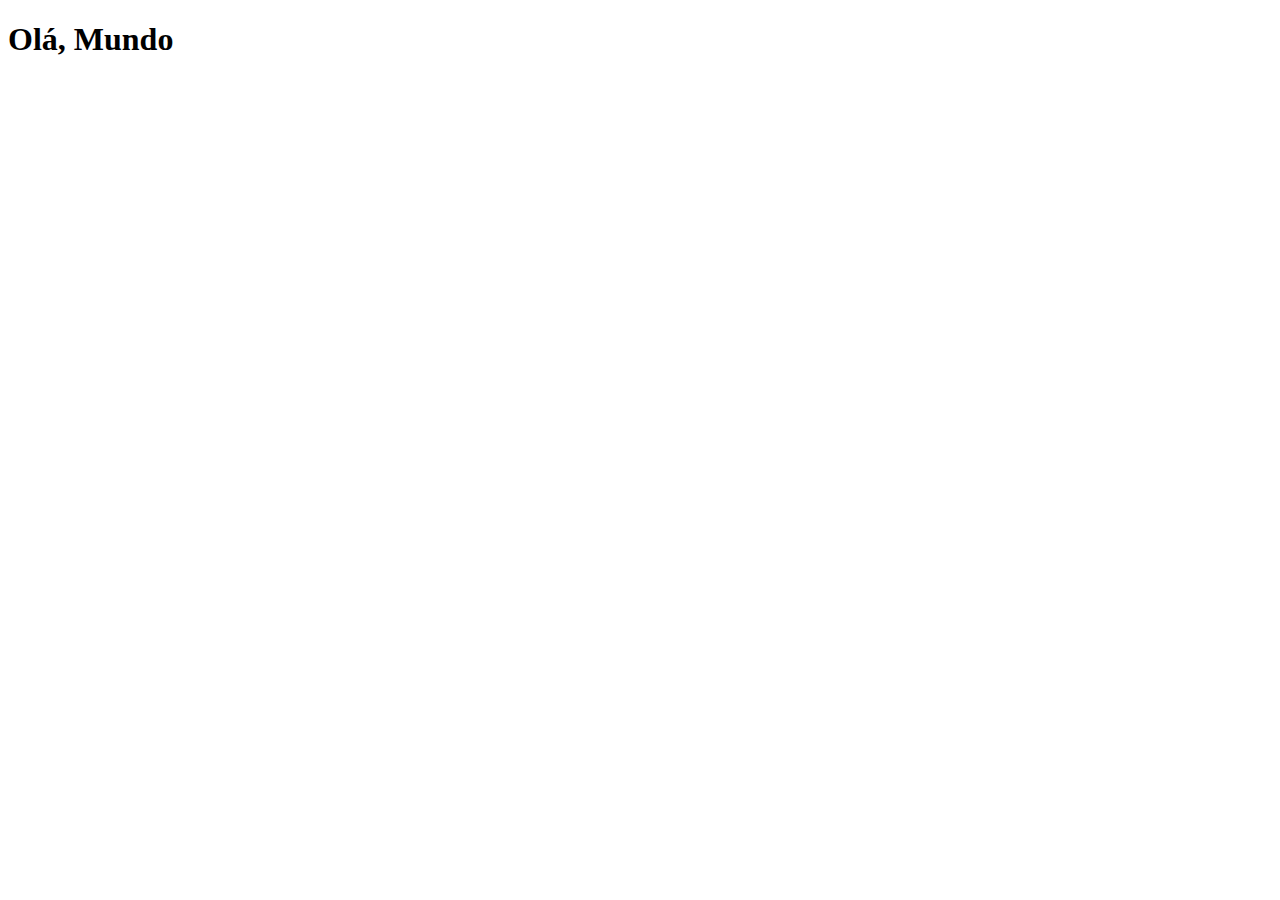
==== index.html @ 4101e3bf "Criei a página principal" ====
<!DOCTYPE html>
<html lang="pt-br">
<head>
    <meta charset="UTF-8">
    <meta name="viewport" content="width=device-width, initial-scale=1.0">
    <link rel="shortcut icon" href="favicon.ico" type="image/x-icon">
    <title>Projetos Rede Sociais</title>
</head>
<body>
    <h1>Olá, Mundo</h1>
</body>
</html>
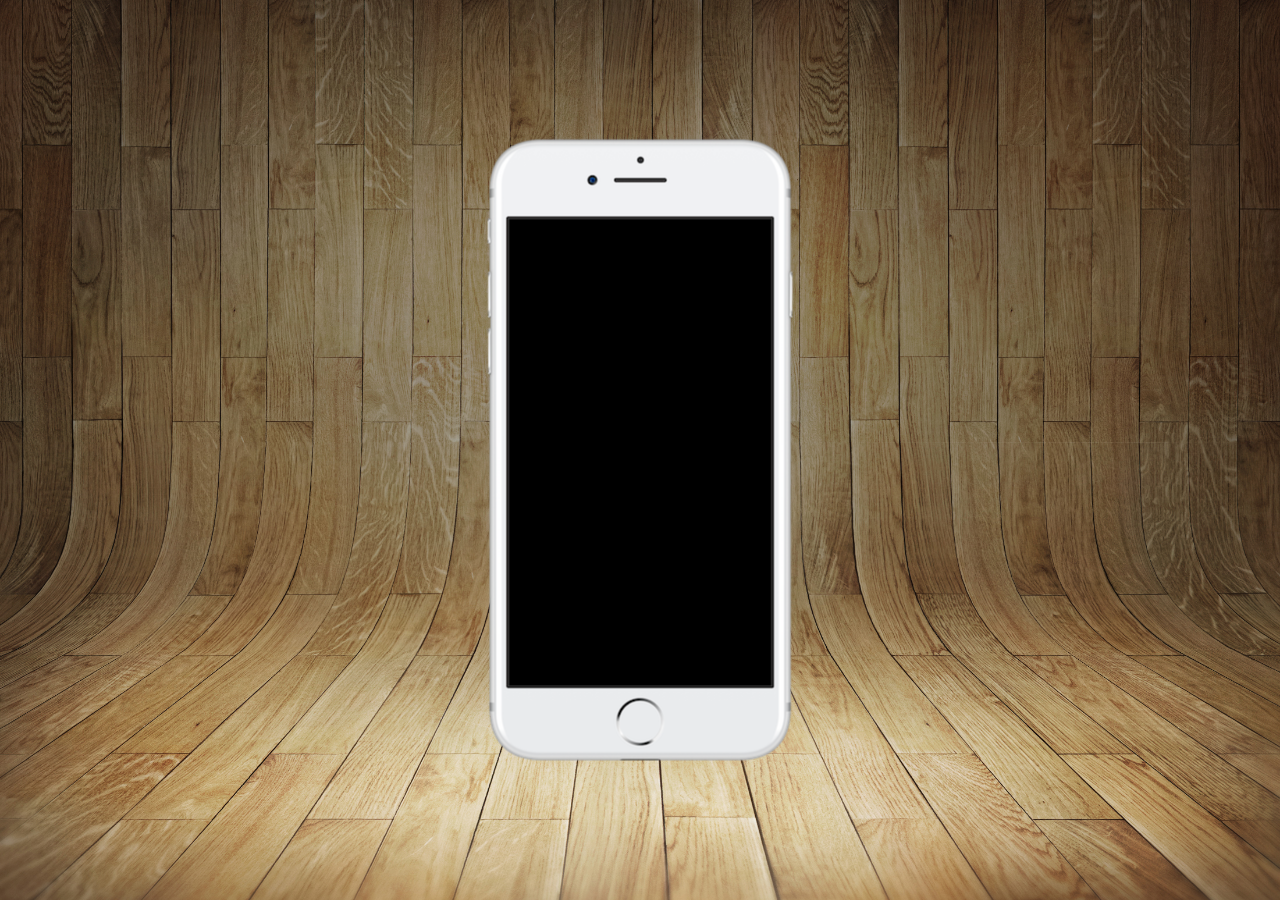
==== commit 030f636d: "estilos adicionado..." ====
--- a/index.html
+++ b/index.html
@@ -4,9 +4,17 @@
     <meta charset="UTF-8">
     <meta name="viewport" content="width=device-width, initial-scale=1.0">
     <link rel="shortcut icon" href="favicon.ico" type="image/x-icon">
+    <link rel="stylesheet" href="estilos/style.css">
     <title>Projetos Rede Sociais</title>
 </head>
 <body>
-    <h1>Olá, Mundo</h1>
+   <main>
+    <section id="telefone">
+
+    </section>
+    <section id="redes-socias">
+
+    </section>
+   </main>
 </body>
 </html>--- a/estilos/style.css
+++ b/estilos/style.css
@@ -0,0 +1,30 @@
+@charset "UTF-8";
+*{
+    margin: 0px; padding: 0px;
+    font-family: Arial, Helvetica, sans-serif;
+}
+html, body {
+    height: 100vh;
+    width: 100vw;
+    background-color: black;
+}
+body {
+    background: url(../imagens/fundo-madeira.jpg) no-repeat top center;
+    background-size: cover;
+    background-attachment: fixed;
+}
+main {
+    height: 100vh;
+    position: relative;
+}
+section#telefone {
+    position: absolute;
+    top: 50%;
+    left: 50%;
+    transform: translate(-50%, -50%);
+    height: 627px;
+    width: 311px;
+    
+    background: url(../imagens/frame-iphone.png) no-repeat;
+    
+}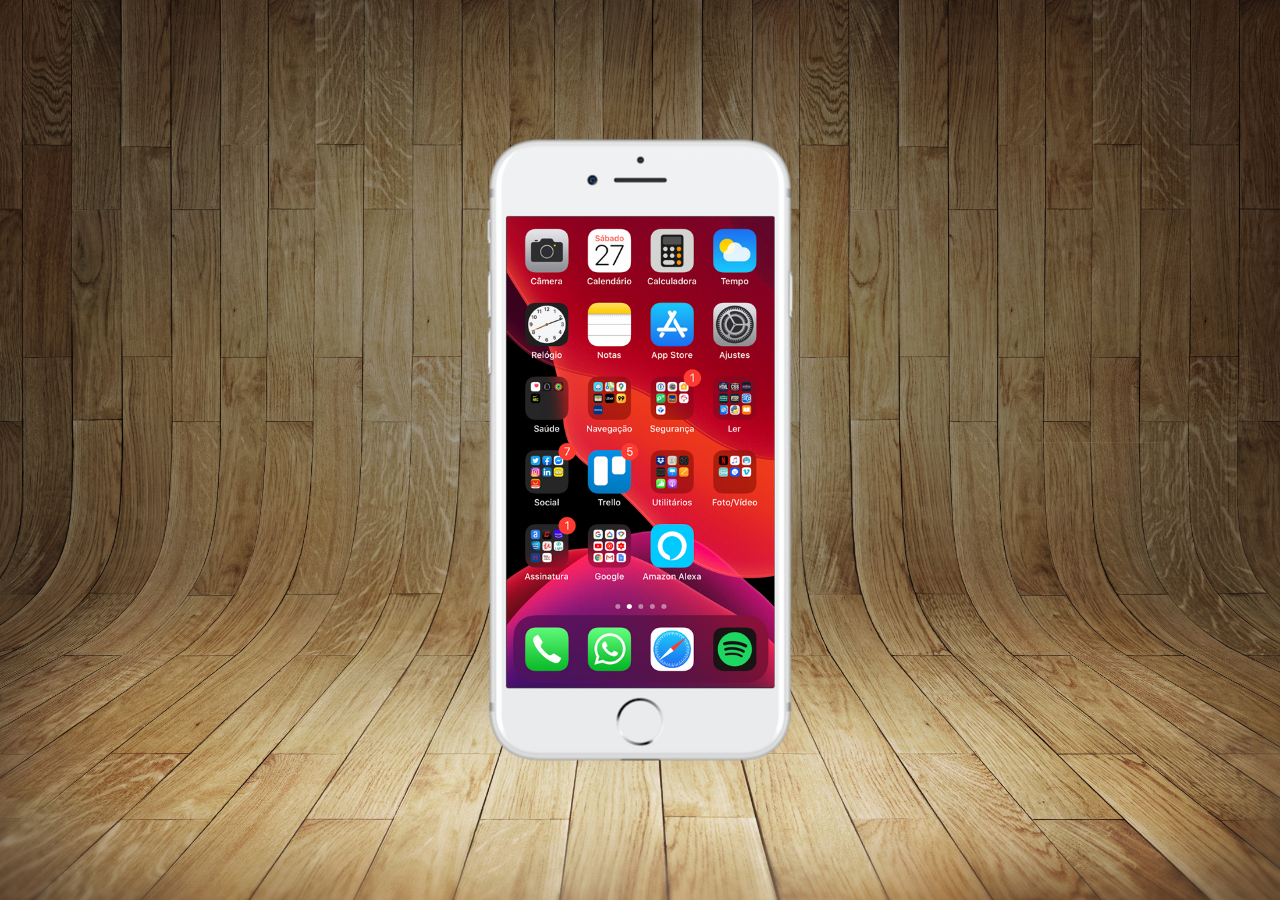
==== commit ccb6d228: "criei a tela home" ====
--- a/index.html
+++ b/index.html
@@ -10,7 +10,7 @@
 <body>
    <main>
     <section id="telefone">
-
+        <iframe src="home.html" id="tela" name="tela" frameborder="0"></iframe>
     </section>
     <section id="redes-socias">
 
--- a/estilos/style.css
+++ b/estilos/style.css
@@ -3,20 +3,24 @@
     margin: 0px; padding: 0px;
     font-family: Arial, Helvetica, sans-serif;
 }
+
 html, body {
     height: 100vh;
     width: 100vw;
     background-color: black;
 }
+
 body {
     background: url(../imagens/fundo-madeira.jpg) no-repeat top center;
     background-size: cover;
     background-attachment: fixed;
 }
+
 main {
     height: 100vh;
     position: relative;
 }
+
 section#telefone {
     position: absolute;
     top: 50%;
@@ -26,5 +30,12 @@
     width: 311px;
     
     background: url(../imagens/frame-iphone.png) no-repeat;
-    
+}
+
+iframe#tela {
+    position: relative;
+    top: 80px;
+    left: 22px;
+    width: 268px;
+    height: 471px;
 }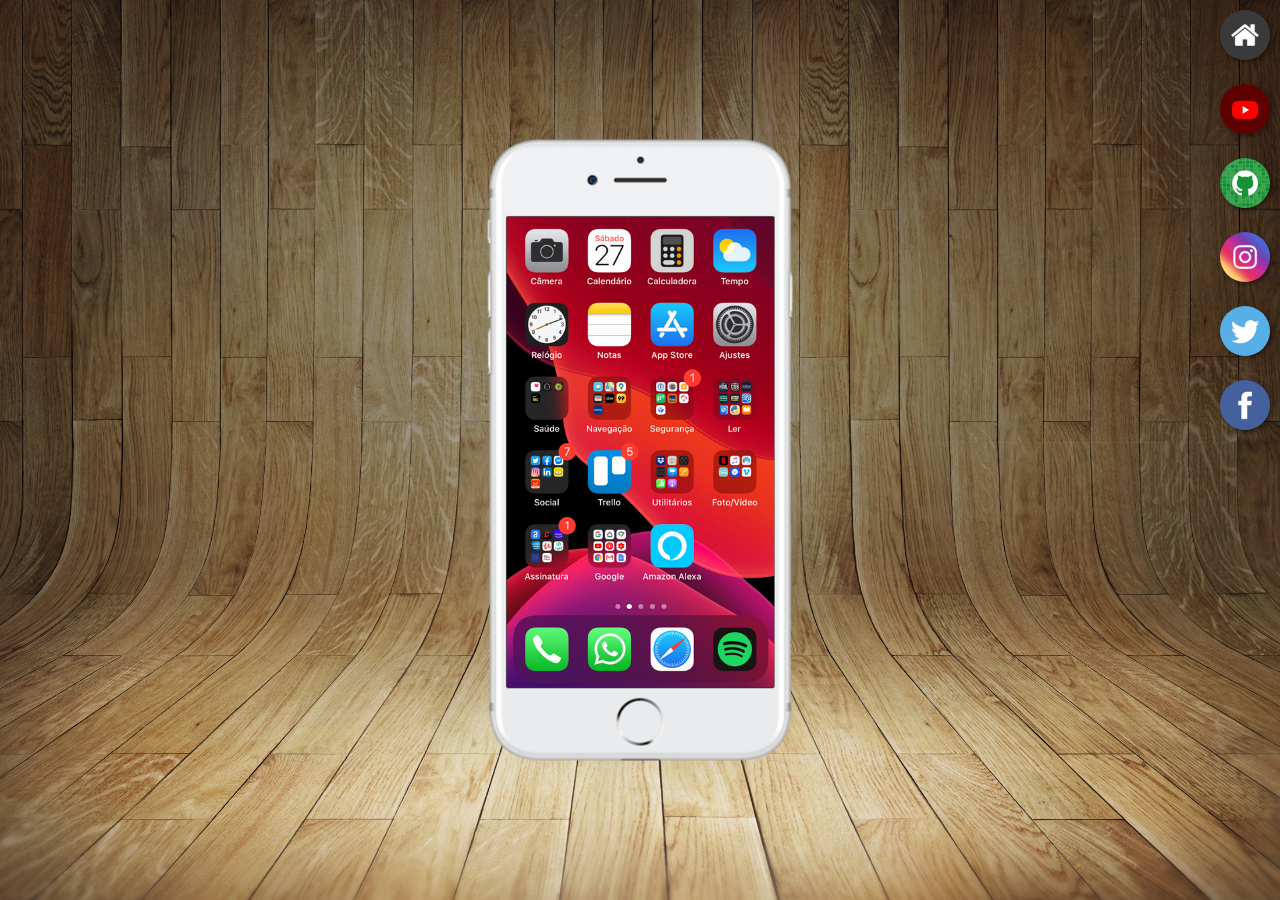
==== commit fd970c25: "Botões na lateral" ====
--- a/index.html
+++ b/index.html
@@ -10,10 +10,17 @@
 <body>
    <main>
     <section id="telefone">
-        <iframe src="home.html" id="tela" name="tela" frameborder="0"></iframe>
+        <iframe src="home.html" id="tela" name="tela" frameborder="0">
+            Seu navegador não é compativel com isso
+        </iframe>
     </section>
-    <section id="redes-socias">
-
+    <section id="redes-sociais">
+        <a href="#" target="tela"><img src="imagens/logo-home.jpg" alt="Home"></a><br>
+        <a href="#" target="tela"><img src="imagens/logo-youtube.jpg" alt="YouTube"></a><br>
+        <a href="#" target="tela"><img src="imagens/logo-github.jpg" alt="GitHub"></a><br>
+        <a href="#" target="tela"><img src="imagens/logo-instagram.jpg" alt="Instagram"></a><br>
+        <a href="#" target="tela"><img src="imagens/logo-twitter.jpg" alt="Twitter"></a><br>
+        <a href="#" target="tela"><img src="imagens/logo-facebook.jpg" alt="Facebook"></a>
     </section>
    </main>
 </body>
--- a/estilos/style.css
+++ b/estilos/style.css
@@ -38,4 +38,23 @@
     left: 22px;
     width: 268px;
     height: 471px;
+}
+
+section#redes-sociais {
+    text-align: right;
+}
+
+section#redes-sociais img {
+    width: 50px;
+    margin: 10px;
+    border-radius: 50%;
+    box-shadow: 2px 2px 5px #00000077;
+    box-sizing: border-box;/*box-sizing: border-box;=> para a borda fazer parte da caixa*/
+}
+
+section#redes-sociais img:hover {
+    border: 2px solid #ffffffa4;
+    transform: translate(-3px, -3px);
+    box-shadow: 5px 5px 10px #00000077;
+    transition: transform 0.3s, border .3s;
 }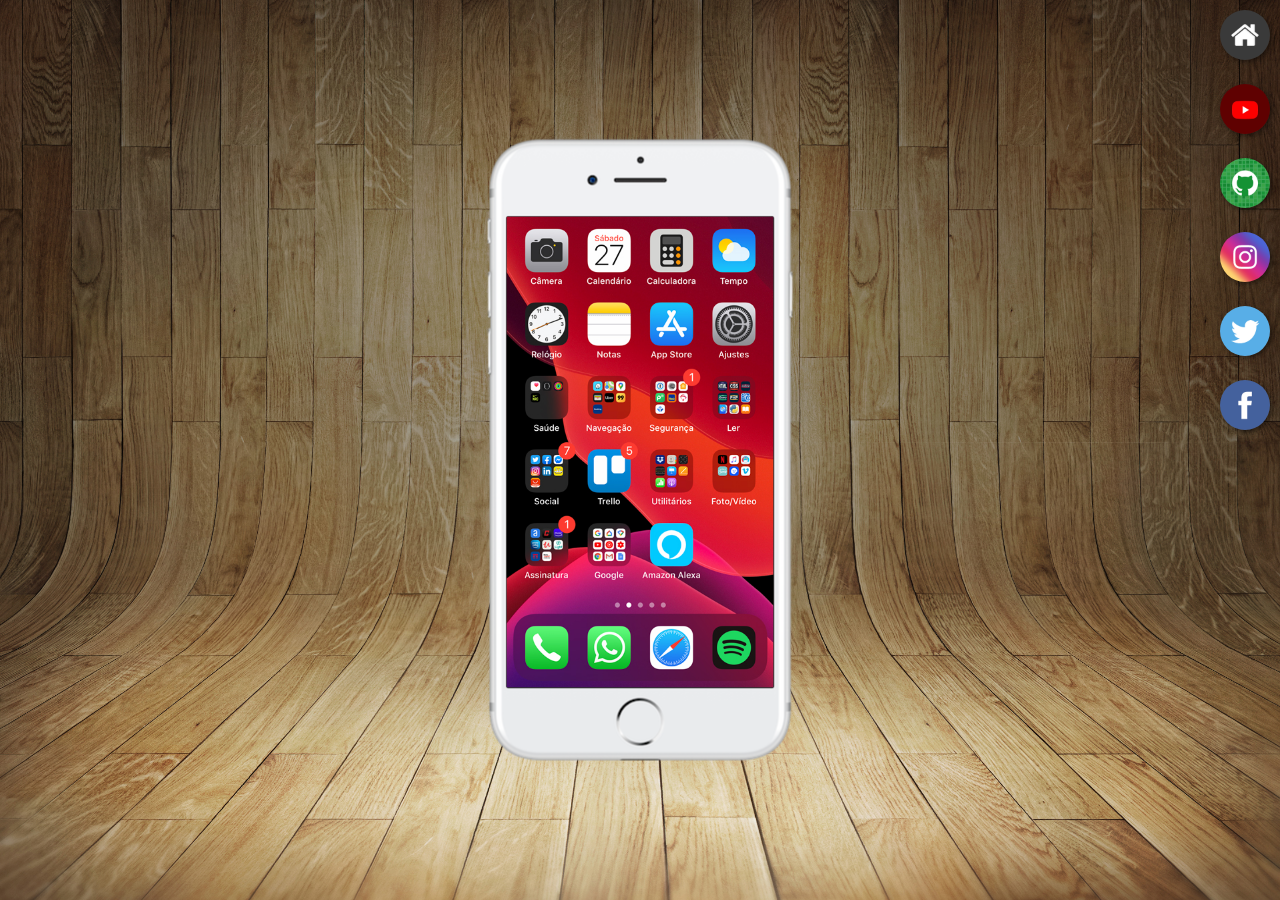
==== commit 5c033cc0: "Adicionei páginas html e estilos" ====
--- a/index.html
+++ b/index.html
@@ -15,12 +15,12 @@
         </iframe>
     </section>
     <section id="redes-sociais">
-        <a href="#" target="tela"><img src="imagens/logo-home.jpg" alt="Home"></a><br>
-        <a href="#" target="tela"><img src="imagens/logo-youtube.jpg" alt="YouTube"></a><br>
-        <a href="#" target="tela"><img src="imagens/logo-github.jpg" alt="GitHub"></a><br>
-        <a href="#" target="tela"><img src="imagens/logo-instagram.jpg" alt="Instagram"></a><br>
-        <a href="#" target="tela"><img src="imagens/logo-twitter.jpg" alt="Twitter"></a><br>
-        <a href="#" target="tela"><img src="imagens/logo-facebook.jpg" alt="Facebook"></a>
+        <a href="home.html" target="tela"><img src="imagens/logo-home.jpg" alt="Home"></a><br>
+        <a href="youtube.html" target="tela"><img src="imagens/logo-youtube.jpg" alt="YouTube"></a><br>
+        <a href="github.html" target="tela"><img src="imagens/logo-github.jpg" alt="GitHub"></a><br>
+        <a href="instagram.html" target="tela"><img src="imagens/logo-instagram.jpg" alt="Instagram"></a><br>
+        <a href="twitter.html" target="tela"><img src="imagens/logo-twitter.jpg" alt="Twitter"></a><br>
+        <a href="facebook.html" target="tela"><img src="imagens/logo-facebook.jpg" alt="Facebook"></a>
     </section>
    </main>
 </body>
--- a/estilos/style.css
+++ b/estilos/style.css
@@ -36,7 +36,7 @@
     position: relative;
     top: 80px;
     left: 22px;
-    width: 268px;
+    width: 267px;
     height: 471px;
 }
 
